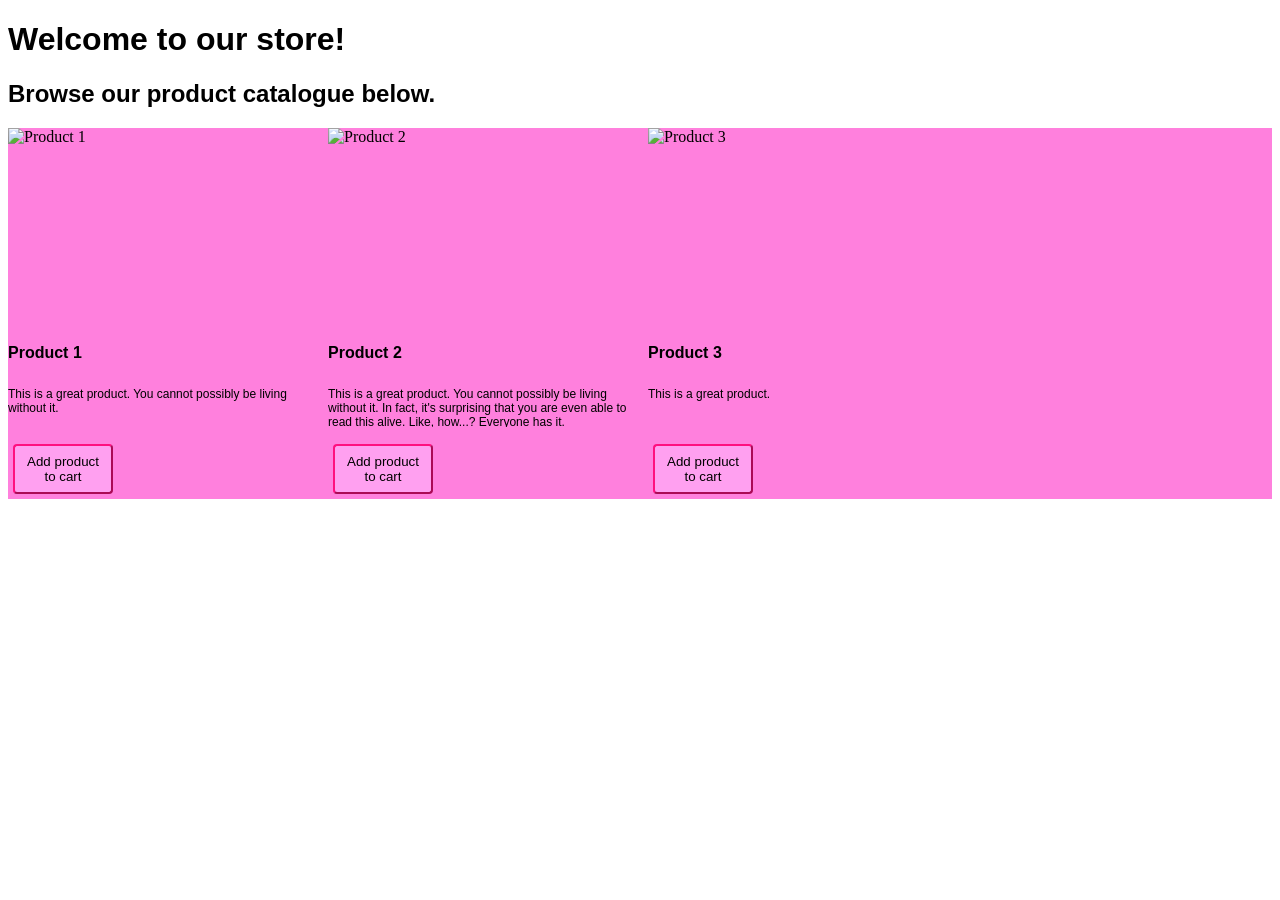
==== ShopInterface/index.html @ 9fbdd2ce "Shop catalogue design Focusing on the structure of the shop catalogue. Made in a way that it's easy " ====
<!DOCTYPE html>
<html lang="en">
<head>
  <meta charset="utf-8" />
  <meta name="viewport" content="width=device-width,initial-scale=1.0" />
  <title>Store</title>
  <link rel="stylesheet" href="style.css" />
</head>

<body>
  <script src="script.js"></script>
  <h1 class="font">Welcome to our store!</h1>
  <h2 class="font">Browse our product catalogue below.</h2>
  <div class="deck"> <!-- Multiple cards are in a "deck" -->
    <div class="productcard">
      <img src = "Product 1.png" alt = "Product 1" width="300px" height="200px">
      <p class="font" id="productname">Product 1</p>
      <p class="font" id="productinfo">This is a great product. You cannot possibly be living without it.</p>
      <button id=buttondesign onclick="buy1()">Add product to cart</button>
    </div>

    <div class="productcard">
      <img src = "Product 2.png" alt = "Product 2" width="300px" height="200px">
      <p class="font" id="productname">Product 2</p>
      <p class="font" id="productinfo">This is a great product. You cannot possibly be living without it. In fact, it's surprising that you are even able to read this alive. Like, how...? Everyone has it.</p>
      <button id=buttondesign onclick="buy2()">Add product to cart</button>
    </div>

    <div class="productcard">
      <img src = "Product 3.png" alt = "Product 3" width="300px" height="200px">
      <p class="font" id="productname">Product 3</p>
      <p class="font" id="productinfo">This is a great product.</p>
      <button id=buttondesign onclick="buy3()">Add product to cart</button>
    </div>
  </div>
</body>
---- ShopInterface/style.css ----
.deck {
    display: flex;
    gap: 20px;
    background-color: #FF80DD;
}

.productcard {
    display:flex;
    flex-direction: column;
    justify-content: space-evenly;
}

.font {
    font-family: Verdana, Geneva, Tahoma, sans-serif;
}

#productname {
    font-size: 16px;
    font-weight: 700;
    min-width: 300px;
    max-width: 300px;
    min-height: 15px;
    max-height: 15px;
    overflow: hidden;
}

#productinfo {
    font-size: 12px;
    font-weight: 300;
    max-width: 300px;
    min-height: 40px;
    max-height: 40px;
    overflow: scroll;
}

#buttondesign {
    display:inline-block;
    width: 100px;
    height: 50px;
    margin:5px;
    padding:8px;
    background:#FFA0F0;
    border-radius:4px;
    border-color: #FF107F;
}
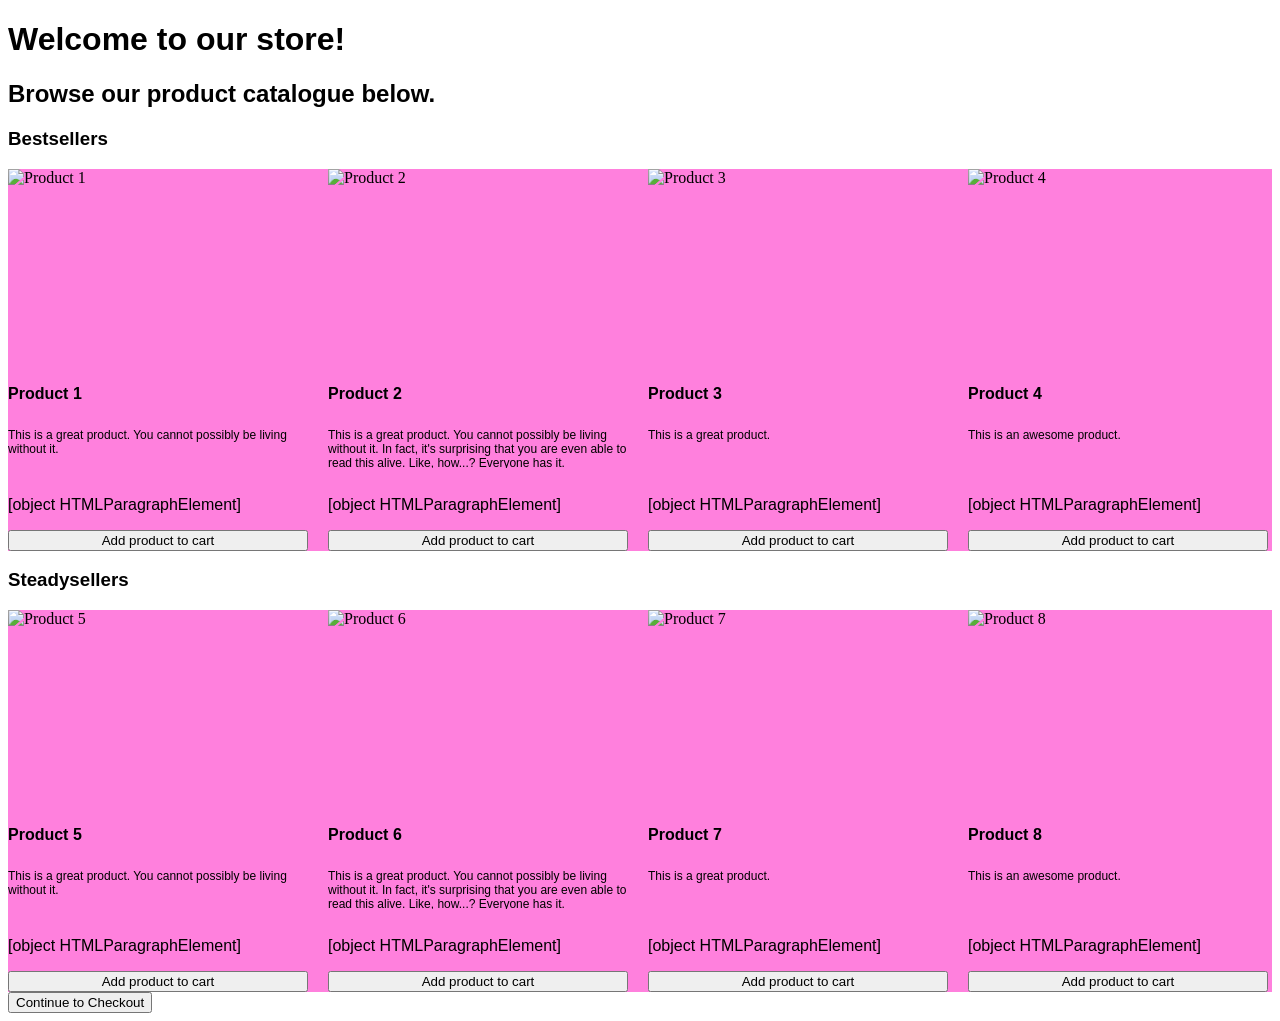
==== commit e6a76d20: "Updating to implement array (incomplete)" ====
--- a/ShopInterface/index.html
+++ b/ShopInterface/index.html
@@ -9,28 +9,98 @@
 
 <body>
   <script src="script.js"></script>
+
   <h1 class="font">Welcome to our store!</h1>
   <h2 class="font">Browse our product catalogue below.</h2>
-  <div class="deck"> <!-- Multiple cards are in a "deck" -->
+  <h3 class="font">Bestsellers</h2>
+  <div class="deck" id="deck1"> <!-- Multiple cards are in a "deck" -->
     <div class="productcard">
       <img src = "Product 1.png" alt = "Product 1" width="300px" height="200px">
       <p class="font" id="productname">Product 1</p>
       <p class="font" id="productinfo">This is a great product. You cannot possibly be living without it.</p>
-      <button id=buttondesign onclick="buy1()">Add product to cart</button>
+      <p class="font" id="price1"></p>
+      <button class="buttondesign" onclick="buy1()">Add product to cart</button>
     </div>
 
     <div class="productcard">
       <img src = "Product 2.png" alt = "Product 2" width="300px" height="200px">
       <p class="font" id="productname">Product 2</p>
       <p class="font" id="productinfo">This is a great product. You cannot possibly be living without it. In fact, it's surprising that you are even able to read this alive. Like, how...? Everyone has it.</p>
-      <button id=buttondesign onclick="buy2()">Add product to cart</button>
+      <p class="font" id="price2"></p>
+      <button class="buttondesign" onclick="buy2()">Add product to cart</button>
     </div>
 
     <div class="productcard">
       <img src = "Product 3.png" alt = "Product 3" width="300px" height="200px">
       <p class="font" id="productname">Product 3</p>
       <p class="font" id="productinfo">This is a great product.</p>
-      <button id=buttondesign onclick="buy3()">Add product to cart</button>
+      <p class="font" id="price3"></p>
+      <button class="buttondesign" onclick="buy3()">Add product to cart</button>
+    </div>
+
+    <div class="productcard">
+      <img src = "Product 4.png" alt = "Product 4" width="300px" height="200px">
+      <p class="font" id="productname">Product 4</p>
+      <p class="font" id="productinfo">This is an awesome product.</p>
+      <p class="font" id="price4"></p>
+      <button class="buttondesign" onclick="buy4()">Add product to cart</button>
     </div>
   </div>
-</body>+
+  <h3 class="font">Steadysellers</h2>
+  <div class="deck" id="deck2">
+    <div class="productcard">
+      <img src = "Product 5.png" alt = "Product 5" width="300px" height="200px">
+      <p class="font" id="productname">Product 5</p>
+      <p class="font" id="productinfo">This is a great product. You cannot possibly be living without it.</p>
+      <p class="font" id="price5"></p>
+      <button class="buttondesign" onclick="buy5()">Add product to cart</button>
+    </div>
+
+    <div class="productcard">
+      <img src = "Product 6.png" alt = "Product 6" width="300px" height="200px">
+      <p class="font" id="productname">Product 6</p>
+      <p class="font" id="productinfo">This is a great product. You cannot possibly be living without it. In fact, it's surprising that you are even able to read this alive. Like, how...? Everyone has it.</p>
+      <p class="font" id="price6"></p>
+      <button class="buttondesign" onclick="buy6()">Add product to cart</button>
+    </div>
+
+    <div class="productcard">
+      <img src = "Product 7.png" alt = "Product 7" width="300px" height="200px">
+      <p class="font" id="productname">Product 7</p>
+      <p class="font" id="productinfo">This is a great product.</p>
+      <p class="font" id="price7"></p>
+      <button class="buttondesign" onclick="buy7()">Add product to cart</button>
+    </div>
+
+    <div class="productcard">
+      <img src = "Product 8.png" alt = "Product 8" width="300px" height="200px">
+      <p class="font" id="productname">Product 8</p>
+      <p class="font" id="productinfo">This is an awesome product.</p>
+      <p class="font" id="price8"></p>
+      <button class="buttondesign" onclick="buy8()">Add product to cart</button>
+    </div>
+
+    <div class="productcard">
+      <img src = "Product 9.png" alt = "Product 9" width="300px" height="200px">
+      <p class="font" id="productname">Product 9</p>
+      <p class="font" id="productinfo">This is an awesome product.</p>
+      <p class="font" id="price9"></p>
+      <button class="buttondesign" onclick="buy9()">Add product to cart</button>
+    </div>
+  </div>
+
+  <button class="buttondesign" onclick="checkout()">Continue to Checkout</button>
+
+  <script>
+    document.getElementById("price1").innerHTML = price1;
+    document.getElementById("price2").innerHTML = price2;
+    document.getElementById("price3").innerHTML = price3;
+    document.getElementById("price4").innerHTML = price4;
+    document.getElementById("price5").innerHTML = price5;
+    document.getElementById("price6").innerHTML = price6;
+    document.getElementById("price7").innerHTML = price7;
+    document.getElementById("price8").innerHTML = price8;
+    document.getElementById("price9").innerHTML = price9;
+  </script>
+</body>
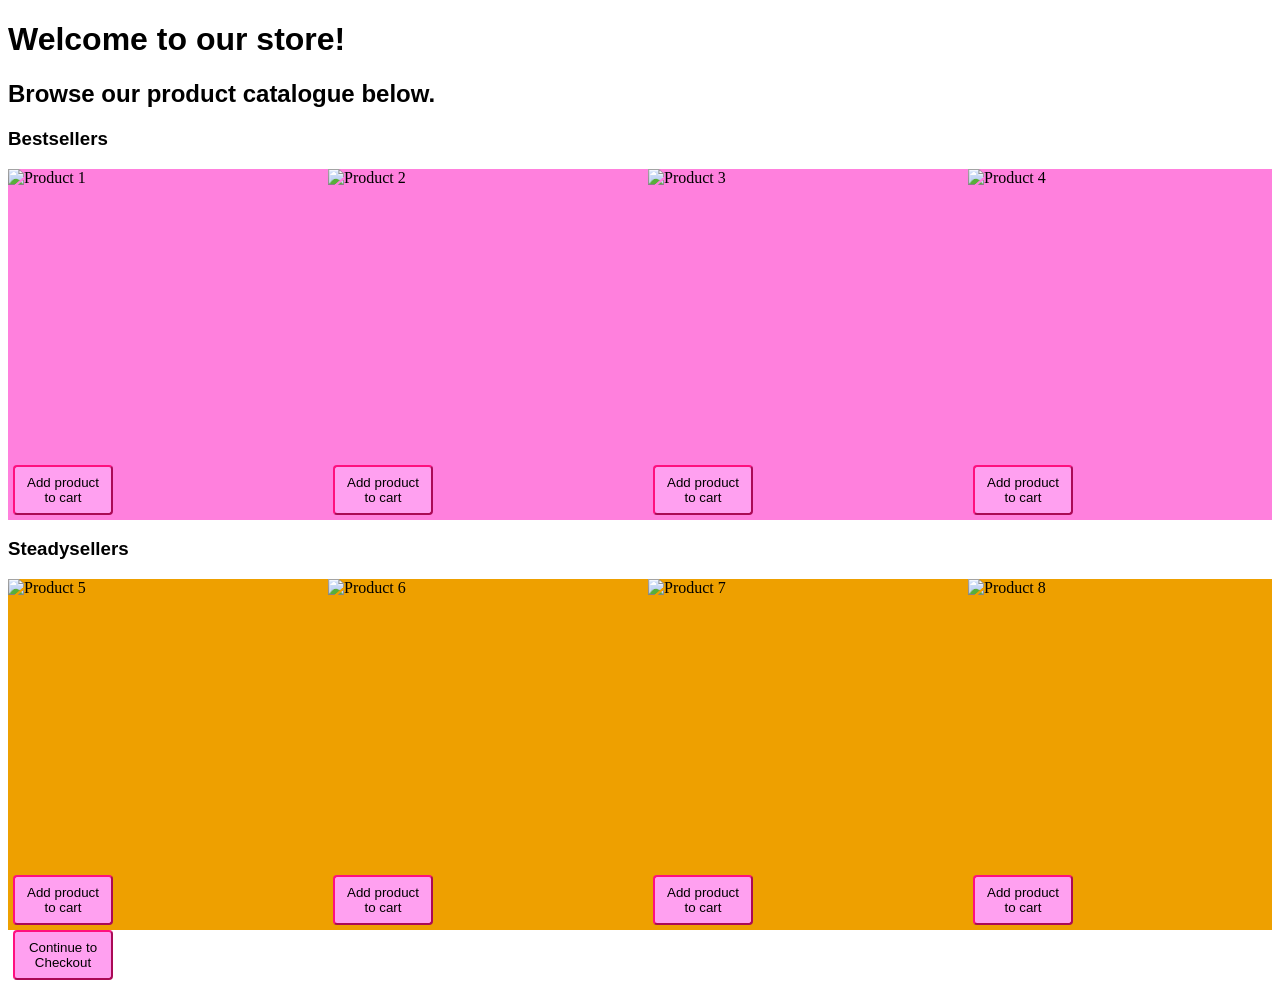
==== commit b05f2cf3: "Now uses ArrayList instead of manual addition" ====
--- a/ShopInterface/index.html
+++ b/ShopInterface/index.html
@@ -8,42 +8,40 @@
 </head>
 
 <body>
-  <script src="script.js"></script>
-
   <h1 class="font">Welcome to our store!</h1>
   <h2 class="font">Browse our product catalogue below.</h2>
   <h3 class="font">Bestsellers</h2>
   <div class="deck" id="deck1"> <!-- Multiple cards are in a "deck" -->
     <div class="productcard">
       <img src = "Product 1.png" alt = "Product 1" width="300px" height="200px">
-      <p class="font" id="productname">Product 1</p>
-      <p class="font" id="productinfo">This is a great product. You cannot possibly be living without it.</p>
-      <p class="font" id="price1"></p>
-      <button class="buttondesign" onclick="buy1()">Add product to cart</button>
+      <p class="productname" id="name0"></p>
+      <p class="productinfo" id="info0"></p>
+      <p class="productprice" id="price0"></p>
+      <button class="buttondesign" onclick="buyProduct(0)">Add product to cart</button>
     </div>
 
     <div class="productcard">
       <img src = "Product 2.png" alt = "Product 2" width="300px" height="200px">
-      <p class="font" id="productname">Product 2</p>
-      <p class="font" id="productinfo">This is a great product. You cannot possibly be living without it. In fact, it's surprising that you are even able to read this alive. Like, how...? Everyone has it.</p>
-      <p class="font" id="price2"></p>
-      <button class="buttondesign" onclick="buy2()">Add product to cart</button>
+      <p class="productname" id="name1"></p>
+      <p class="productinfo" id="info1"></p>
+      <p class="productprice" id="price1"></p>
+      <button class="buttondesign" onclick="buyProduct(1)">Add product to cart</button>
     </div>
 
     <div class="productcard">
       <img src = "Product 3.png" alt = "Product 3" width="300px" height="200px">
-      <p class="font" id="productname">Product 3</p>
-      <p class="font" id="productinfo">This is a great product.</p>
-      <p class="font" id="price3"></p>
-      <button class="buttondesign" onclick="buy3()">Add product to cart</button>
+      <p class="productname" id="name2"></p>
+      <p class="productinfo" id="info2"></p>
+      <p class="productprice" id="price2"></p>
+      <button class="buttondesign" onclick="buyProduct(2)">Add product to cart</button>
     </div>
 
     <div class="productcard">
       <img src = "Product 4.png" alt = "Product 4" width="300px" height="200px">
-      <p class="font" id="productname">Product 4</p>
-      <p class="font" id="productinfo">This is an awesome product.</p>
-      <p class="font" id="price4"></p>
-      <button class="buttondesign" onclick="buy4()">Add product to cart</button>
+      <p class="productname" id="name3"></p>
+      <p class="productinfo" id="info3"></p>
+      <p class="productprice" id="price3"></p>
+      <button class="buttondesign" onclick="buyProduct(3)">Add product to cart</button>
     </div>
   </div>
 
@@ -51,56 +49,46 @@
   <div class="deck" id="deck2">
     <div class="productcard">
       <img src = "Product 5.png" alt = "Product 5" width="300px" height="200px">
-      <p class="font" id="productname">Product 5</p>
-      <p class="font" id="productinfo">This is a great product. You cannot possibly be living without it.</p>
-      <p class="font" id="price5"></p>
-      <button class="buttondesign" onclick="buy5()">Add product to cart</button>
+      <p class="productname" id="name4"></p>
+      <p class="productinfo" id="info4"></p>
+      <p class="productprice" id="price4"></p>
+      <button class="buttondesign" onclick="buyProduct(4)">Add product to cart</button>
     </div>
 
     <div class="productcard">
       <img src = "Product 6.png" alt = "Product 6" width="300px" height="200px">
-      <p class="font" id="productname">Product 6</p>
-      <p class="font" id="productinfo">This is a great product. You cannot possibly be living without it. In fact, it's surprising that you are even able to read this alive. Like, how...? Everyone has it.</p>
-      <p class="font" id="price6"></p>
-      <button class="buttondesign" onclick="buy6()">Add product to cart</button>
+      <p class="productname" id="name5"></p>
+      <p class="productinfo" id="info5"></p>
+      <p class="productprice" id="price5"></p>
+      <button class="buttondesign" onclick="buyProduct(5)">Add product to cart</button>
     </div>
 
     <div class="productcard">
       <img src = "Product 7.png" alt = "Product 7" width="300px" height="200px">
-      <p class="font" id="productname">Product 7</p>
-      <p class="font" id="productinfo">This is a great product.</p>
-      <p class="font" id="price7"></p>
-      <button class="buttondesign" onclick="buy7()">Add product to cart</button>
+      <p class="productname" id="name6"></p>
+      <p class="productinfo" id="info6"></p>
+      <p class="productprice" id="price6"></p>
+      <button class="buttondesign" onclick="buyProduct(6)">Add product to cart</button>
     </div>
 
     <div class="productcard">
       <img src = "Product 8.png" alt = "Product 8" width="300px" height="200px">
-      <p class="font" id="productname">Product 8</p>
-      <p class="font" id="productinfo">This is an awesome product.</p>
-      <p class="font" id="price8"></p>
-      <button class="buttondesign" onclick="buy8()">Add product to cart</button>
+      <p class="productname" id="name7"></p>
+      <p class="productinfo" id="info7"></p>
+      <p class="productprice" id="price7"></p>
+      <button class="buttondesign" onclick="buyProduct(7)">Add product to cart</button>
     </div>
 
     <div class="productcard">
       <img src = "Product 9.png" alt = "Product 9" width="300px" height="200px">
-      <p class="font" id="productname">Product 9</p>
-      <p class="font" id="productinfo">This is an awesome product.</p>
-      <p class="font" id="price9"></p>
-      <button class="buttondesign" onclick="buy9()">Add product to cart</button>
+      <p class="productname" id="name8"></p>
+      <p class="productinfo" id="info8"></p>
+      <p class="productprice" id="price8"></p>
+      <button class="buttondesign" onclick="buyProduct(8)">Add product to cart</button>
     </div>
   </div>
 
   <button class="buttondesign" onclick="checkout()">Continue to Checkout</button>
-
-  <script>
-    document.getElementById("price1").innerHTML = price1;
-    document.getElementById("price2").innerHTML = price2;
-    document.getElementById("price3").innerHTML = price3;
-    document.getElementById("price4").innerHTML = price4;
-    document.getElementById("price5").innerHTML = price5;
-    document.getElementById("price6").innerHTML = price6;
-    document.getElementById("price7").innerHTML = price7;
-    document.getElementById("price8").innerHTML = price8;
-    document.getElementById("price9").innerHTML = price9;
-  </script>
+  <script src="script.js"></script>
+  <script>renderProducts();</script>
 </body>
--- a/ShopInterface/style.css
+++ b/ShopInterface/style.css
@@ -1,13 +1,23 @@
+/* It is advised that a deck contains no more than 5 productcards */
 .deck {
     display: flex;
     gap: 20px;
+}
+
+#deck1 {
     background-color: #FF80DD;
 }
 
-.productcard {
-    display:flex;
+#deck2 {
+    background-color: #EEA000;
+}
+
+.productcard { 
+    display: flex;
+    flex: 1;
+    max-width: 300px;
+    min-width: 300px;
     flex-direction: column;
-    justify-content: space-evenly;
 }
 
 .font {
@@ -17,29 +27,29 @@
 #productname {
     font-size: 16px;
     font-weight: 700;
+    max-width: 300px;
     min-width: 300px;
-    max-width: 300px;
-    min-height: 15px;
-    max-height: 15px;
-    overflow: hidden;
 }
 
 #productinfo {
     font-size: 12px;
     font-weight: 300;
     max-width: 300px;
-    min-height: 40px;
-    max-height: 40px;
+    min-width: 300px;
+    max-height: 30px;
+    min-height: 30px;
+    flex: 30px;
     overflow: scroll;
 }
 
-#buttondesign {
+.buttondesign {
     display:inline-block;
     width: 100px;
     height: 50px;
     margin:5px;
+    margin-top: auto;
     padding:8px;
     background:#FFA0F0;
     border-radius:4px;
     border-color: #FF107F;
-}+}
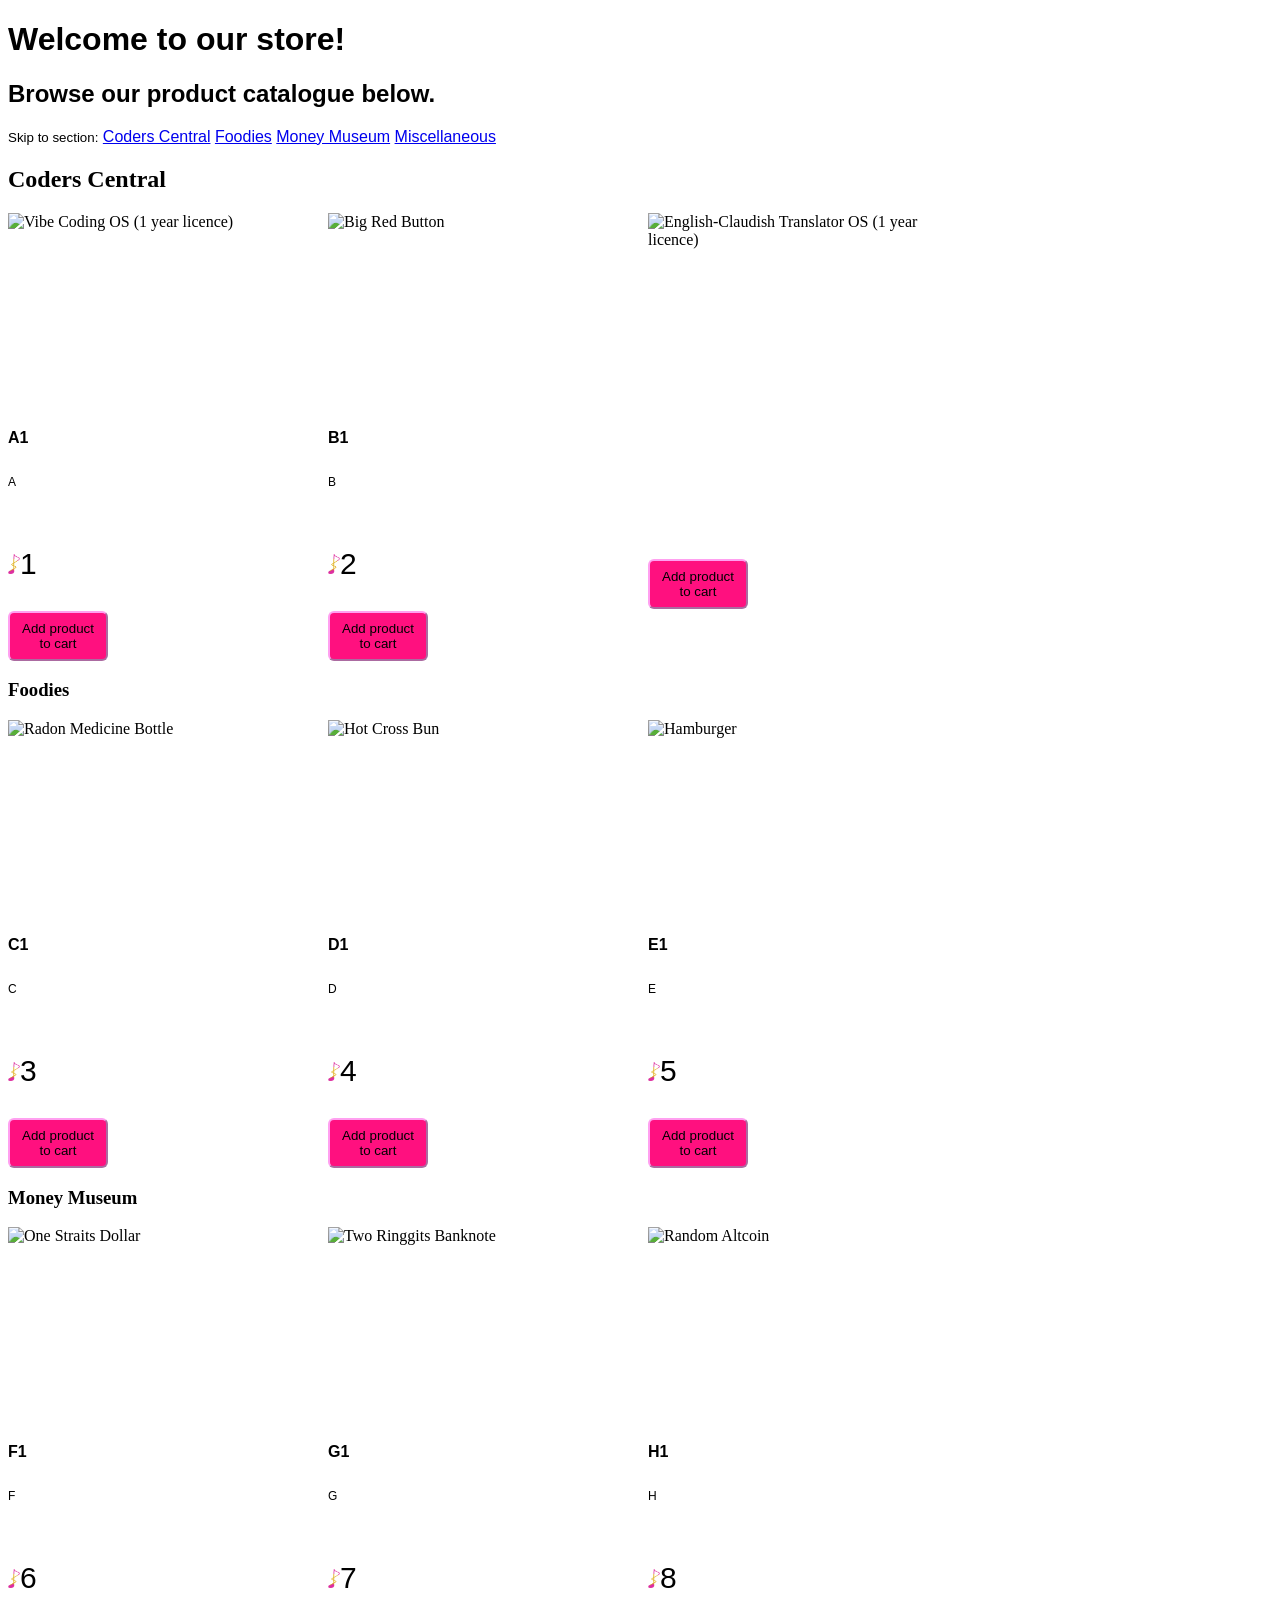
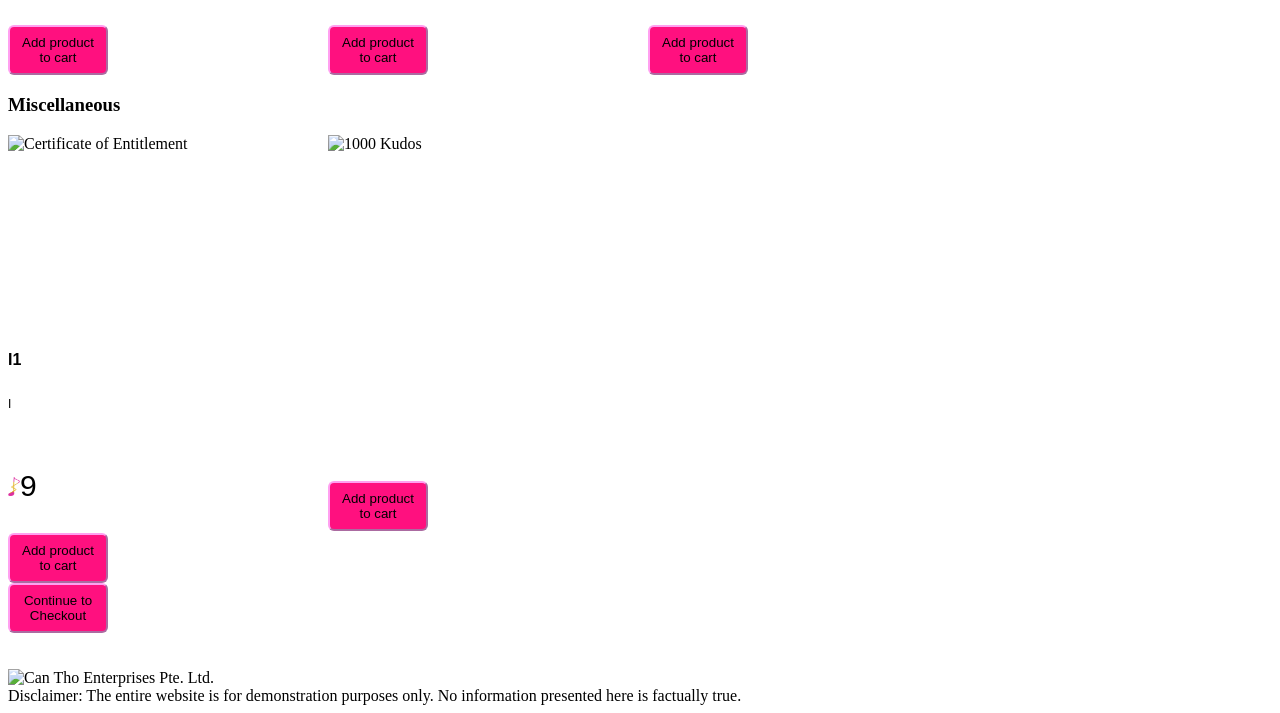
==== commit 3bd7b865: "Loading products to the interface Note: I will add images later when I draw the high resolution vers" ====
--- a/ShopInterface/index.html
+++ b/ShopInterface/index.html
@@ -8,12 +8,29 @@
 </head>
 
 <body>
-  <h1 class="font">Welcome to our store!</h1>
-  <h2 class="font">Browse our product catalogue below.</h2>
-  <h3 class="font">Bestsellers</h2>
-  <div class="deck" id="deck1"> <!-- Multiple cards are in a "deck" -->
+  <h1 class="font" id="welcome1">Welcome to our store!</h1>
+  <h2 class="font" id="welcome2">Browse our product catalogue below.</h2>
+
+  <div class="font" id="header">
+    <small>Skip to section:</small>
+    <a href="#CC">Coders Central</a>
+    <a href="#foodies">Foodies</a>
+    <a href="#MM">Money Museum</a>
+    <a href="#miscellaneous">Miscellaneous</a>
+  </div>
+
+  <script>
+    function misc() {
+      
+    }
+  </script>
+
+  <!-- When you add a new product don't forget to update script.js -->
+  <!-- Also make sure you got the numbers correct -->
+  <h2 class="heads" id="CC">Coders Central</h2>
+  <div class="deck"> <!-- Multiple cards are in a "deck" -->
     <div class="productcard">
-      <img src = "Product 1.png" alt = "Product 1" width="300px" height="200px">
+      <img src = "OS.png" alt = "Vibe Coding OS (1 year licence)" width="320px" height="200px">
       <p class="productname" id="name0"></p>
       <p class="productinfo" id="info0"></p>
       <p class="productprice" id="price0"></p>
@@ -21,7 +38,7 @@
     </div>
 
     <div class="productcard">
-      <img src = "Product 2.png" alt = "Product 2" width="300px" height="200px">
+      <img src = "Big Red Button.png" alt = "Big Red Button" width="320px" height="200px">
       <p class="productname" id="name1"></p>
       <p class="productinfo" id="info1"></p>
       <p class="productprice" id="price1"></p>
@@ -29,7 +46,18 @@
     </div>
 
     <div class="productcard">
-      <img src = "Product 3.png" alt = "Product 3" width="300px" height="200px">
+      <img src = "No Image.png" alt = "English-Claudish Translator OS (1 year licence)" width="320px" height="200px">
+      <p class="productname" id="name10"></p>
+      <p class="productinfo" id="info10"></p>
+      <p class="productprice" id="price10"></p>
+      <button class="buttondesign" onclick="buyProduct(10)">Add product to cart</button>
+    </div>
+  </div>
+
+  <h3 class="heads" id="foodies">Foodies</h2>
+  <div class="deck">
+    <div class="productcard">
+      <img src = "Radon.png" alt = "Radon Medicine Bottle" width="320px" height="200px">
       <p class="productname" id="name2"></p>
       <p class="productinfo" id="info2"></p>
       <p class="productprice" id="price2"></p>
@@ -37,26 +65,26 @@
     </div>
 
     <div class="productcard">
-      <img src = "Product 4.png" alt = "Product 4" width="300px" height="200px">
+      <img src = "Hot Cross Bun.png" alt = "Hot Cross Bun" width="320px" height="200px">
       <p class="productname" id="name3"></p>
       <p class="productinfo" id="info3"></p>
       <p class="productprice" id="price3"></p>
       <button class="buttondesign" onclick="buyProduct(3)">Add product to cart</button>
     </div>
-  </div>
 
-  <h3 class="font">Steadysellers</h2>
-  <div class="deck" id="deck2">
     <div class="productcard">
-      <img src = "Product 5.png" alt = "Product 5" width="300px" height="200px">
+      <img src = "Hamburger.png" alt = "Hamburger" width="320px" height="200px">
       <p class="productname" id="name4"></p>
       <p class="productinfo" id="info4"></p>
       <p class="productprice" id="price4"></p>
       <button class="buttondesign" onclick="buyProduct(4)">Add product to cart</button>
     </div>
+  </div>
 
+  <h3 class="heads" id="MM">Money Museum</h2>
+  <div class="deck">
     <div class="productcard">
-      <img src = "Product 6.png" alt = "Product 6" width="300px" height="200px">
+      <img src = "1 Dollar.png" alt = "One Straits Dollar" width="320px" height="200px">
       <p class="productname" id="name5"></p>
       <p class="productinfo" id="info5"></p>
       <p class="productprice" id="price5"></p>
@@ -64,7 +92,7 @@
     </div>
 
     <div class="productcard">
-      <img src = "Product 7.png" alt = "Product 7" width="300px" height="200px">
+      <img src = "RM2.png" alt = "Two Ringgits Banknote" width="320px" height="200px">
       <p class="productname" id="name6"></p>
       <p class="productinfo" id="info6"></p>
       <p class="productprice" id="price6"></p>
@@ -72,23 +100,40 @@
     </div>
 
     <div class="productcard">
-      <img src = "Product 8.png" alt = "Product 8" width="300px" height="200px">
+      <img src = "Altcoin.png" alt = "Random Altcoin" width="320px" height="200px">
       <p class="productname" id="name7"></p>
       <p class="productinfo" id="info7"></p>
       <p class="productprice" id="price7"></p>
       <button class="buttondesign" onclick="buyProduct(7)">Add product to cart</button>
     </div>
+  </div>
 
+  <h3 class="heads" id="miscellaneous">Miscellaneous</h2>
+  <div class="deck">
     <div class="productcard">
-      <img src = "Product 9.png" alt = "Product 9" width="300px" height="200px">
+      <img src = "COE.png" alt = "Certificate of Entitlement" width="320px" height="200px">
       <p class="productname" id="name8"></p>
       <p class="productinfo" id="info8"></p>
       <p class="productprice" id="price8"></p>
       <button class="buttondesign" onclick="buyProduct(8)">Add product to cart</button>
+    </div>
+
+    <div class="productcard">
+      <img src = "Kudos.png" alt = "1000 Kudos" width="320px" height="200px">
+      <p class="productname" id="name9"></p>
+      <p class="productinfo" id="info9"></p>
+      <p class="productprice" id="price9"></p>
+      <button class="buttondesign" onclick="buyProduct(9)">Add product to cart</button>
     </div>
   </div>
 
   <button class="buttondesign" onclick="checkout()">Continue to Checkout</button>
   <script src="script.js"></script>
   <script>renderProducts();</script>
+
+  <footer>
+    <br><br>
+    <img src = "Company Logo.png" alt="Can Tho Enterprises Pte. Ltd." width="150px" height="90px"> 
+    <br>Disclaimer: The entire website is for demonstration purposes only. No information presented here is factually true.
+  </footer>
 </body>
--- a/ShopInterface/style.css
+++ b/ShopInterface/style.css
@@ -1,15 +1,22 @@
+/*
+NOTE TO SELF
+. means class
+# means ID
+*/
+
 /* It is advised that a deck contains no more than 5 productcards */
 .deck {
     display: flex;
     gap: 20px;
 }
 
+/* Avoid using colours similar to gold or magenta because that overlaps with the custom currency icon */
 #deck1 {
-    background-color: #FF80DD;
+    background-color: #00CC33;
 }
 
 #deck2 {
-    background-color: #EEA000;
+    background-color: #00AAFF;
 }
 
 .productcard { 
@@ -24,14 +31,16 @@
     font-family: Verdana, Geneva, Tahoma, sans-serif;
 }
 
-#productname {
+.productname {
+    font-family: Verdana, Geneva, Tahoma, sans-serif;
     font-size: 16px;
     font-weight: 700;
     max-width: 300px;
     min-width: 300px;
 }
 
-#productinfo {
+.productinfo {
+    font-family: Verdana, Geneva, Tahoma, sans-serif;
     font-size: 12px;
     font-weight: 300;
     max-width: 300px;
@@ -42,14 +51,84 @@
     overflow: scroll;
 }
 
+.productprice {
+    font-family: Verdana, Geneva, Tahoma, sans-serif;
+    font-size: 30px;
+    font-weight: 500;
+    max-width: 300px;
+    min-width: 300px;
+}
+
 .buttondesign {
     display:inline-block;
     width: 100px;
     height: 50px;
-    margin:5px;
-    margin-top: auto;
-    padding:8px;
-    background:#FFA0F0;
-    border-radius:4px;
-    border-color: #FF107F;
+    background:#FF107F;
+    border-radius:6px;
+    border-color: #FFA0F0;
 }
+
+.receiptdesign {
+    font-family: Verdana, Geneva, Tahoma, sans-serif;
+    background-color: #10A0EE;
+    border-radius: 6px;
+    border-color: #0090DD;
+    font-size: 20px;
+    max-width: 300px;
+    min-width: 300px;
+    max-height: 200px;
+    min-height: 200px;
+    overflow: scroll;
+}
+
+.paymentbuttons { 
+    display: flex;
+    flex: 1;
+    flex-direction: row;
+}
+/* 
+Honestly, looking back, this is more so a "display horizontally" thing...
+Too bad I can't rename it, otherwise I have to go back and change every instance of the function...
+Sorry for bad naming conventions, I hope you understand.
+*/
+
+#totalBillwithIcon {
+    font-size: 36px;
+}
+
+.stripe {
+    background-color: #66FF00;
+    border-radius: 6px;
+    border-color: #44DD00;
+    max-width: 350px;
+    min-width: 350px;
+}
+
+#remainingPrice {
+    font-size: 36px;
+}
+
+.textField {
+    font-family: Verdana, Geneva, Tahoma, sans-serif;
+    font-size: 16px;
+    max-width: 200px;
+    min-width: 200px;
+    max-height: 16px;
+    min-height: 16px;
+}
+
+#billingAddress {
+    font-family: Verdana, Geneva, Tahoma, sans-serif;
+    max-height: 64px;
+    min-height: 64px;
+}
+
+.checkoutresult {
+    background-color: #333333;
+    color: #EEEEEE;
+    font-family: 'Times New Roman', Times, serif;
+    max-width: 500px;
+    min-width: 500px;
+    max-height: 800px;
+    min-height: 800px;
+}
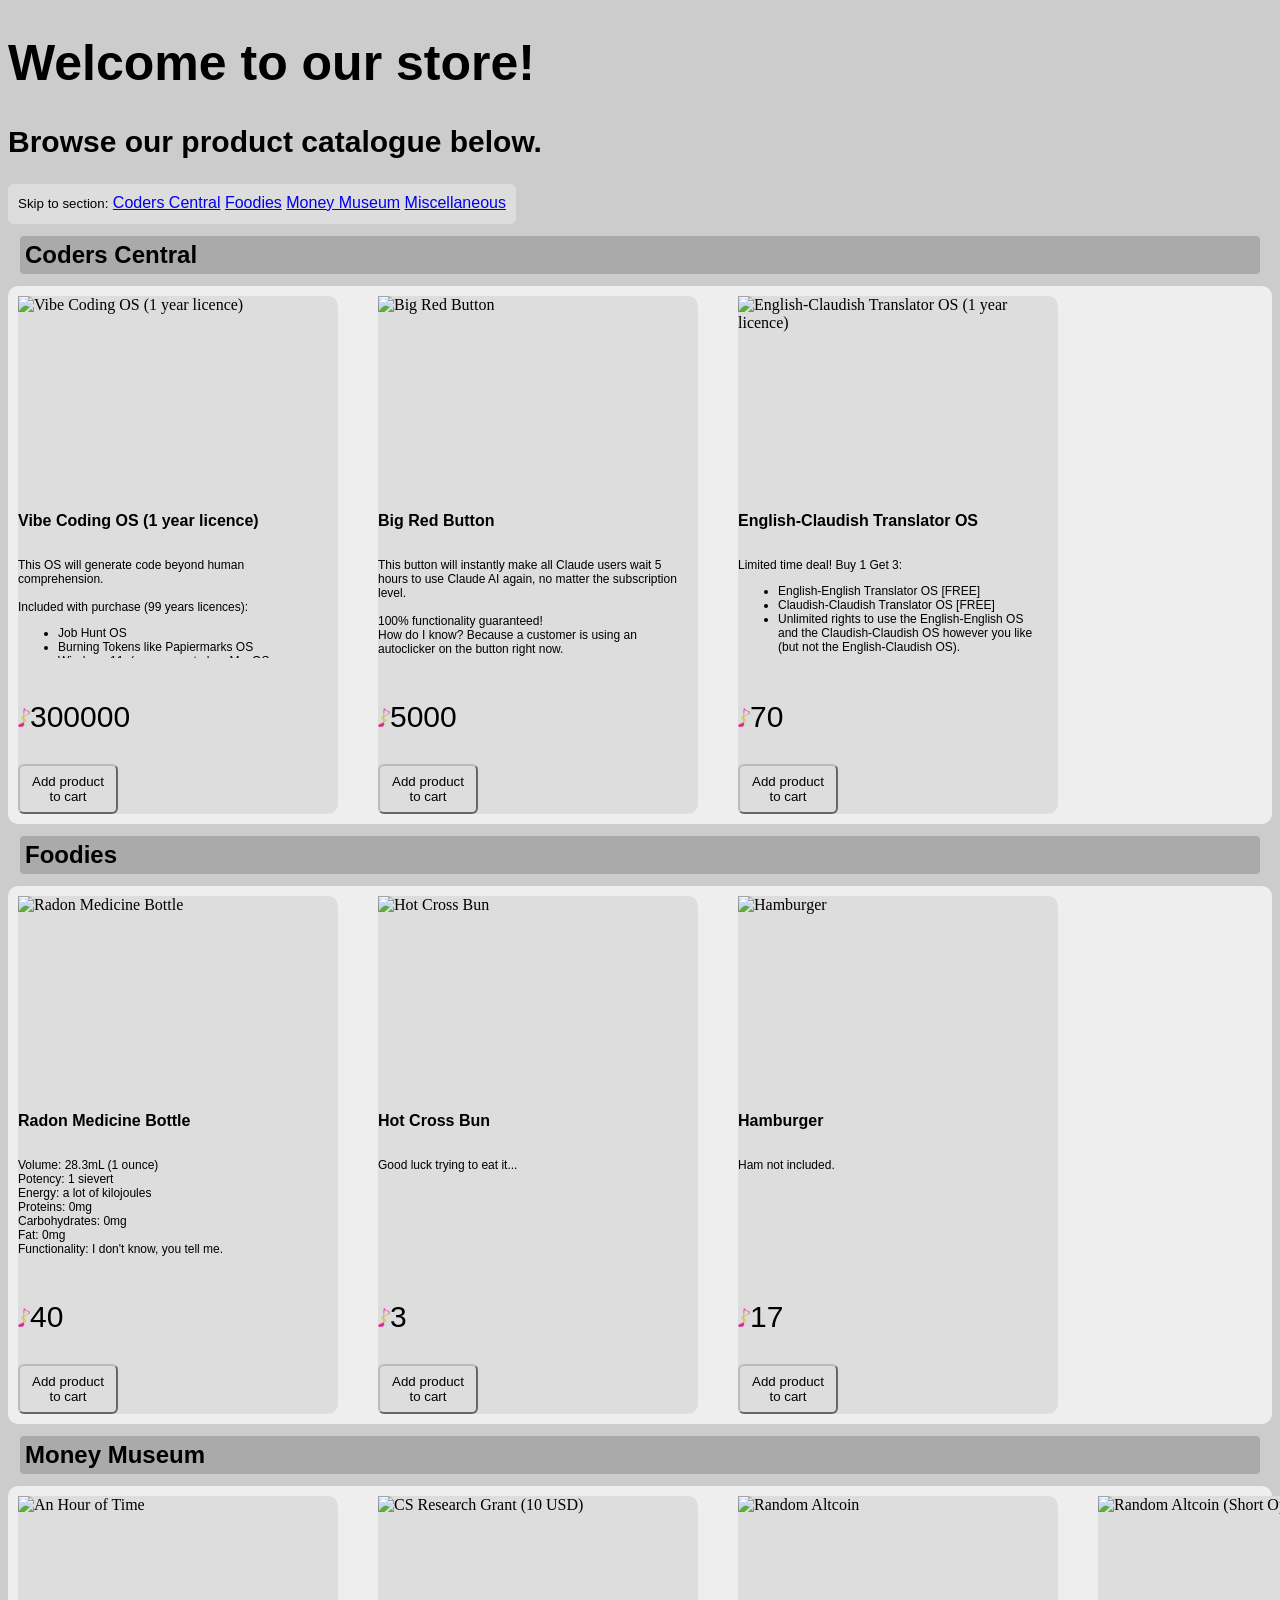
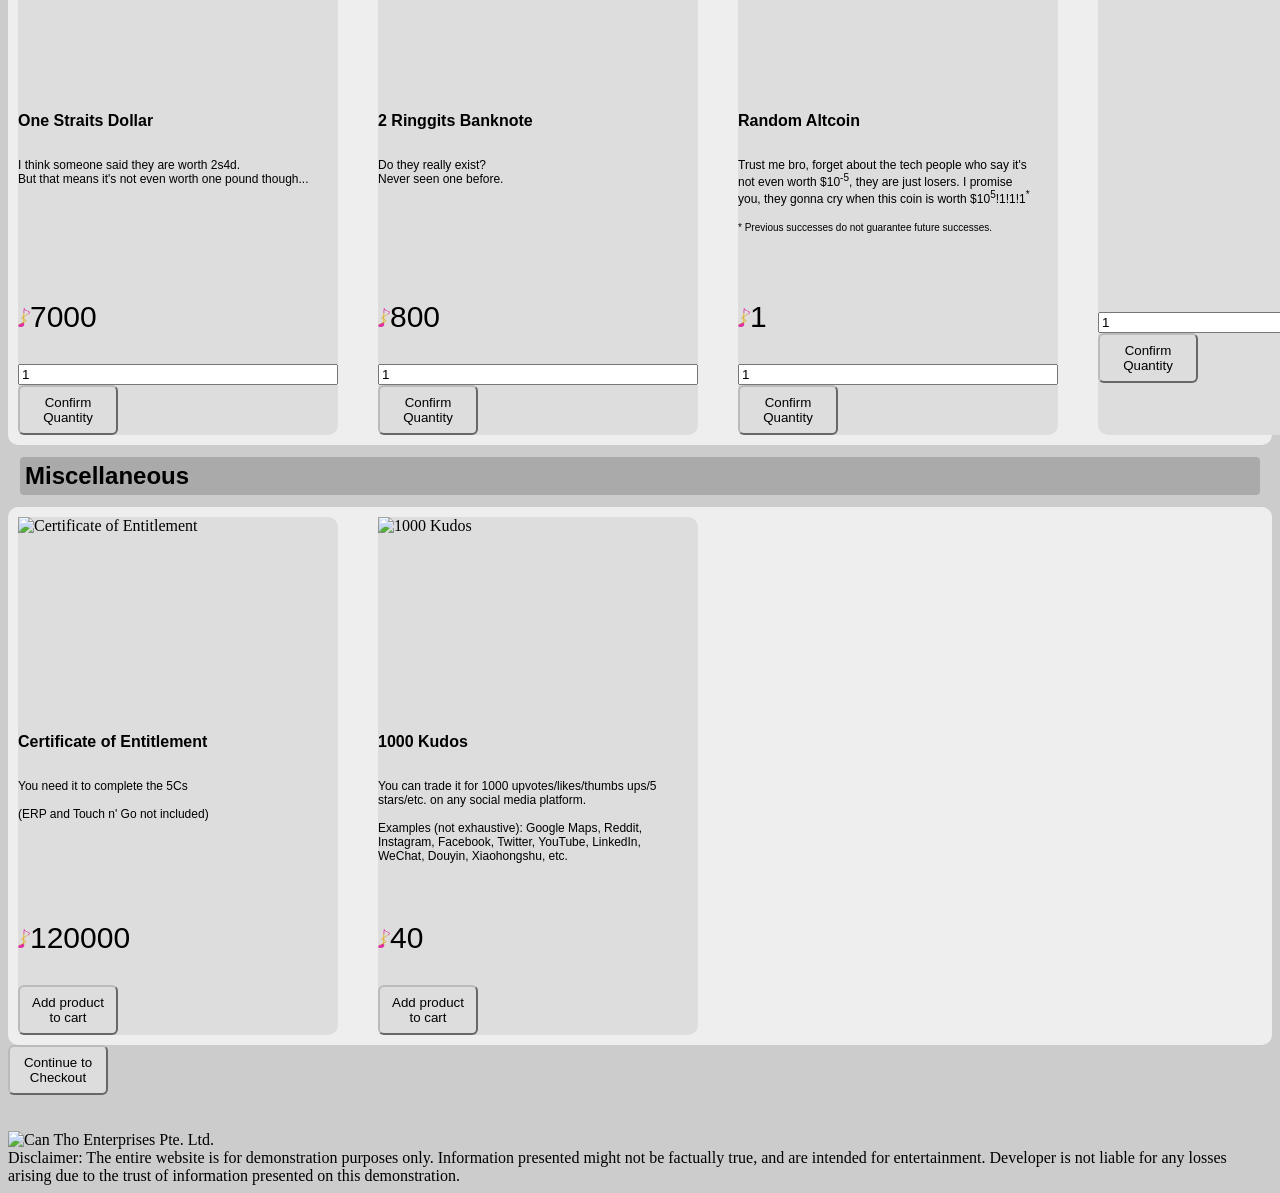
==== commit b86aec9a: "Implementing spinbox feature There is an easter egg! Try to find it." ====
--- a/ShopInterface/index.html
+++ b/ShopInterface/index.html
@@ -84,29 +84,117 @@
   <h3 class="heads" id="MM">Money Museum</h2>
   <div class="deck">
     <div class="productcard">
-      <img src = "1 Dollar.png" alt = "One Straits Dollar" width="320px" height="200px">
+      <img src = "No Image.png" alt = "An Hour of Time" width="320px" height="200px">
       <p class="productname" id="name5"></p>
       <p class="productinfo" id="info5"></p>
       <p class="productprice" id="price5"></p>
-      <button class="buttondesign" onclick="buyProduct(5)">Add product to cart</button>
-    </div>
-
-    <div class="productcard">
-      <img src = "RM2.png" alt = "Two Ringgits Banknote" width="320px" height="200px">
+      <input id="hoursCount" type="number" min="0" max="1000000000" value="1" step="1"
+      onkeydown="return ['Backspace', 'Delete', 'ArrowUp', 'ArrowDown', 'Tab'].includes(event.key) || /[0-9]/.test(event.key);">      
+      <button class="buttondesign" onclick="buyHours()">Confirm Quantity</button>
+    </div>
+
+    <div class="productcard">
+      <img src = "Grant.png" alt = "CS Research Grant (10 USD)" width="320px" height="200px">
       <p class="productname" id="name6"></p>
       <p class="productinfo" id="info6"></p>
       <p class="productprice" id="price6"></p>
-      <button class="buttondesign" onclick="buyProduct(6)">Add product to cart</button>
+      <input id="grantCount" type="number" min="0" max="1000000000" value="1" step="1"
+      onkeydown="return ['Backspace', 'Delete', 'ArrowUp', 'ArrowDown', 'Tab'].includes(event.key) || /[0-9]/.test(event.key);">      
+      <button class="buttondesign" onclick="buyGrant()">Confirm Quantity</button>
     </div>
 
     <div class="productcard">
       <img src = "Altcoin.png" alt = "Random Altcoin" width="320px" height="200px">
       <p class="productname" id="name7"></p>
       <p class="productinfo" id="info7"></p>
-      <p class="productprice" id="price7"></p>
-      <button class="buttondesign" onclick="buyProduct(7)">Add product to cart</button>
-    </div>
-  </div>
+      <p class="productprice" id="price7"></p> <!-- This one was modified from stripe.html -->
+      <input id="altcoinCount" type="number" min="0" max="1000000000" value="1" step="1"
+      onkeydown="return ['Backspace', 'Delete', 'ArrowUp', 'ArrowDown', 'Tab'].includes(event.key) || /[0-9]/.test(event.key);">      
+      <button class="buttondesign" onclick="buyAltcoin()">Confirm Quantity</button>
+    </div>
+
+    <div class="productcard">
+      <img src = "Altcoin.png" alt = "Random Altcoin (Short Option)" width="320px" height="200px">
+      <p class="productname" id="name11"></p>
+      <p class="productinfo" id="info11"></p>
+      <p class="productprice" id="price11"></p>
+      <input id="shortCount" type="number" min="0" max="1000000000" value="1" step="1"
+      onkeydown="return ['Backspace', 'Delete', 'ArrowUp', 'ArrowDown', 'Tab'].includes(event.key) || /[0-9]/.test(event.key);">      
+      <button class="buttondesign" onclick="buyShort()">Confirm Quantity</button>
+    </div>
+  </div>
+
+  <script>
+    const hoursspinbox = document.getElementById("hoursCount");
+
+    function buyHours() {
+      const currentHours = Number(
+        document.getElementById("hoursCount").value
+      );
+      if(currentHours == 0) {
+        alert("If you want to buy zero, why click on it lol.");
+      } else if((currentHours + inventory[5].count) > 24) {
+        alert("... we just explained why we can't offer you more than 24 hours a day even if we wanted to...")
+      } else if(currentHours == 1) {
+        alert("Added 1 Hour to cart!");
+        inventory[5].count++;
+      } else {
+        alert("Added " + currentHours + " Hours to cart!");
+        inventory[5].count += currentHours;
+      }
+    }
+
+    const grantSpinbox = document.getElementById("grantCount");
+
+    function buyGrant() {
+      const currentGrant = Number(
+        document.getElementById("grantCount").value
+      );
+      if(currentGrant == 0) {
+        alert("If you want to buy zero, why click on it lol.");
+      } else if(currentGrant == 1) {
+        alert("Added a 10 USD CS Research Grant to cart!");
+        inventory[6].count++;
+      } else {
+        alert("Added " + currentGrant + " stackable 10 USD CS Research Grants to cart!");
+        inventory[6].count += currentGrant;
+      }
+    }
+
+    const shortspinbox = document.getElementById("shortCount");
+
+    function buyShort() {
+      const currentShort = Number(
+        document.getElementById("shortCount").value
+      );
+      if(currentShort == 0) {
+        alert("If you want to buy zero, why click on it lol.");
+      } else if(currentShort == 1) {
+        alert("Added 1 altcoin short contract to cart!");
+        inventory[11].count++;
+      } else {
+        alert("Added " + currentShort + " altcoin short contract to cart!");
+        inventory[11].count += currentShort;
+      }
+    }
+
+    const altcoinspinbox = document.getElementById("altcoinCount");
+
+    function buyAltcoin() {
+      const currentAltcoin = Number(
+        document.getElementById("altcoinCount").value
+      );
+      if(currentAltcoin == 0) {
+        alert("If you want to buy zero, why click on it lol.");
+      } else if(currentAltcoin == 1) {
+        alert("Added 1 altcoin to cart!");
+        inventory[7].count++;
+      } else {
+        alert("Added " + currentAltcoin + " altcoins to cart!");
+        inventory[7].count += currentAltcoin;
+      }
+    }
+  </script>
 
   <h3 class="heads" id="miscellaneous">Miscellaneous</h2>
   <div class="deck">
@@ -134,6 +222,6 @@
   <footer>
     <br><br>
     <img src = "Company Logo.png" alt="Can Tho Enterprises Pte. Ltd." width="150px" height="90px"> 
-    <br>Disclaimer: The entire website is for demonstration purposes only. No information presented here is factually true.
+    <br>Disclaimer: The entire website is for demonstration purposes only. Information presented might not be factually true, and are intended for entertainment. Developer is not liable for any losses arising due to the trust of information presented on this demonstration. 
   </footer>
 </body>
--- a/ShopInterface/style.css
+++ b/ShopInterface/style.css
@@ -5,32 +5,64 @@
 */
 
 /* It is advised that a deck contains no more than 5 productcards */
+
+body {
+    background-color: #CCCCCC;
+}
+
+#header {
+    display:inline-block;
+    height: 20px;
+    gap: 50px;
+    padding: 10px;
+    background:#DDDDDD;
+    border-radius:6px;
+    border-color: #BBBBBB;
+    text-decoration-color: transparent;
+}
+
 .deck {
     display: flex;
     gap: 20px;
-}
-
-/* Avoid using colours similar to gold or magenta because that overlaps with the custom currency icon */
-#deck1 {
-    background-color: #00CC33;
-}
-
-#deck2 {
-    background-color: #00AAFF;
+    background-color: #EEEEEE;
+    border-radius: 10px;
+    border-color: #AAAAAA;
 }
 
 .productcard { 
+    margin: 10px;
     display: flex;
     flex: 1;
-    max-width: 300px;
-    min-width: 300px;
+    max-width: 320px;
+    min-width: 320px;
     flex-direction: column;
+    background-color: #DDDDDD;
+    border-color: #FFFFFF;
+    border-radius: 10px;
 }
 
 .font {
     font-family: Verdana, Geneva, Tahoma, sans-serif;
 }
 
+.heads {
+    font-family: Verdana, Geneva, Tahoma, sans-serif;
+    background-color: #AAAAAA;
+    border-color: #C0C0C0;
+    border-radius: 4px;
+    font-size: 24px;
+    margin: 12px;
+    gap: 12px;
+    padding: 5px;
+}
+
+#welcome1 {
+    font-size: 50px;
+}
+
+#welcome2{
+    font-size: 30px;
+}
 .productname {
     font-family: Verdana, Geneva, Tahoma, sans-serif;
     font-size: 16px;
@@ -45,8 +77,8 @@
     font-weight: 300;
     max-width: 300px;
     min-width: 300px;
-    max-height: 30px;
-    min-height: 30px;
+    max-height: 100px;
+    min-height: 100px;
     flex: 30px;
     overflow: scroll;
 }
@@ -63,21 +95,21 @@
     display:inline-block;
     width: 100px;
     height: 50px;
-    background:#FF107F;
+    background:#DDDDDD;
     border-radius:6px;
-    border-color: #FFA0F0;
+    border-color: #BBBBBB;
 }
 
 .receiptdesign {
     font-family: Verdana, Geneva, Tahoma, sans-serif;
-    background-color: #10A0EE;
+    background-color: #DDDDDD;
     border-radius: 6px;
-    border-color: #0090DD;
+    border-color: #BBBBBB;
     font-size: 20px;
-    max-width: 300px;
-    min-width: 300px;
-    max-height: 200px;
-    min-height: 200px;
+    max-width: 600px;
+    min-width: 600px;
+    max-height: 400px;
+    min-height: 400px;
     overflow: scroll;
 }
 
@@ -97,9 +129,9 @@
 }
 
 .stripe {
-    background-color: #66FF00;
+    background-color: #DDDDDD;
     border-radius: 6px;
-    border-color: #44DD00;
+    border-color: #BBBBBB;
     max-width: 350px;
     min-width: 350px;
 }
@@ -124,11 +156,14 @@
 }
 
 .checkoutresult {
-    background-color: #333333;
-    color: #EEEEEE;
+    background-color: #DDDDDD;
+    border-color: #BBBBBB;
+    border-radius: 40px;
+    padding: 20px;
+    color: #111111;
     font-family: 'Times New Roman', Times, serif;
-    max-width: 500px;
-    min-width: 500px;
-    max-height: 800px;
-    min-height: 800px;
+    max-width: 400px;
+    min-width: 400px;
+    max-height: 640px;
+    min-height: 640px;
 }
